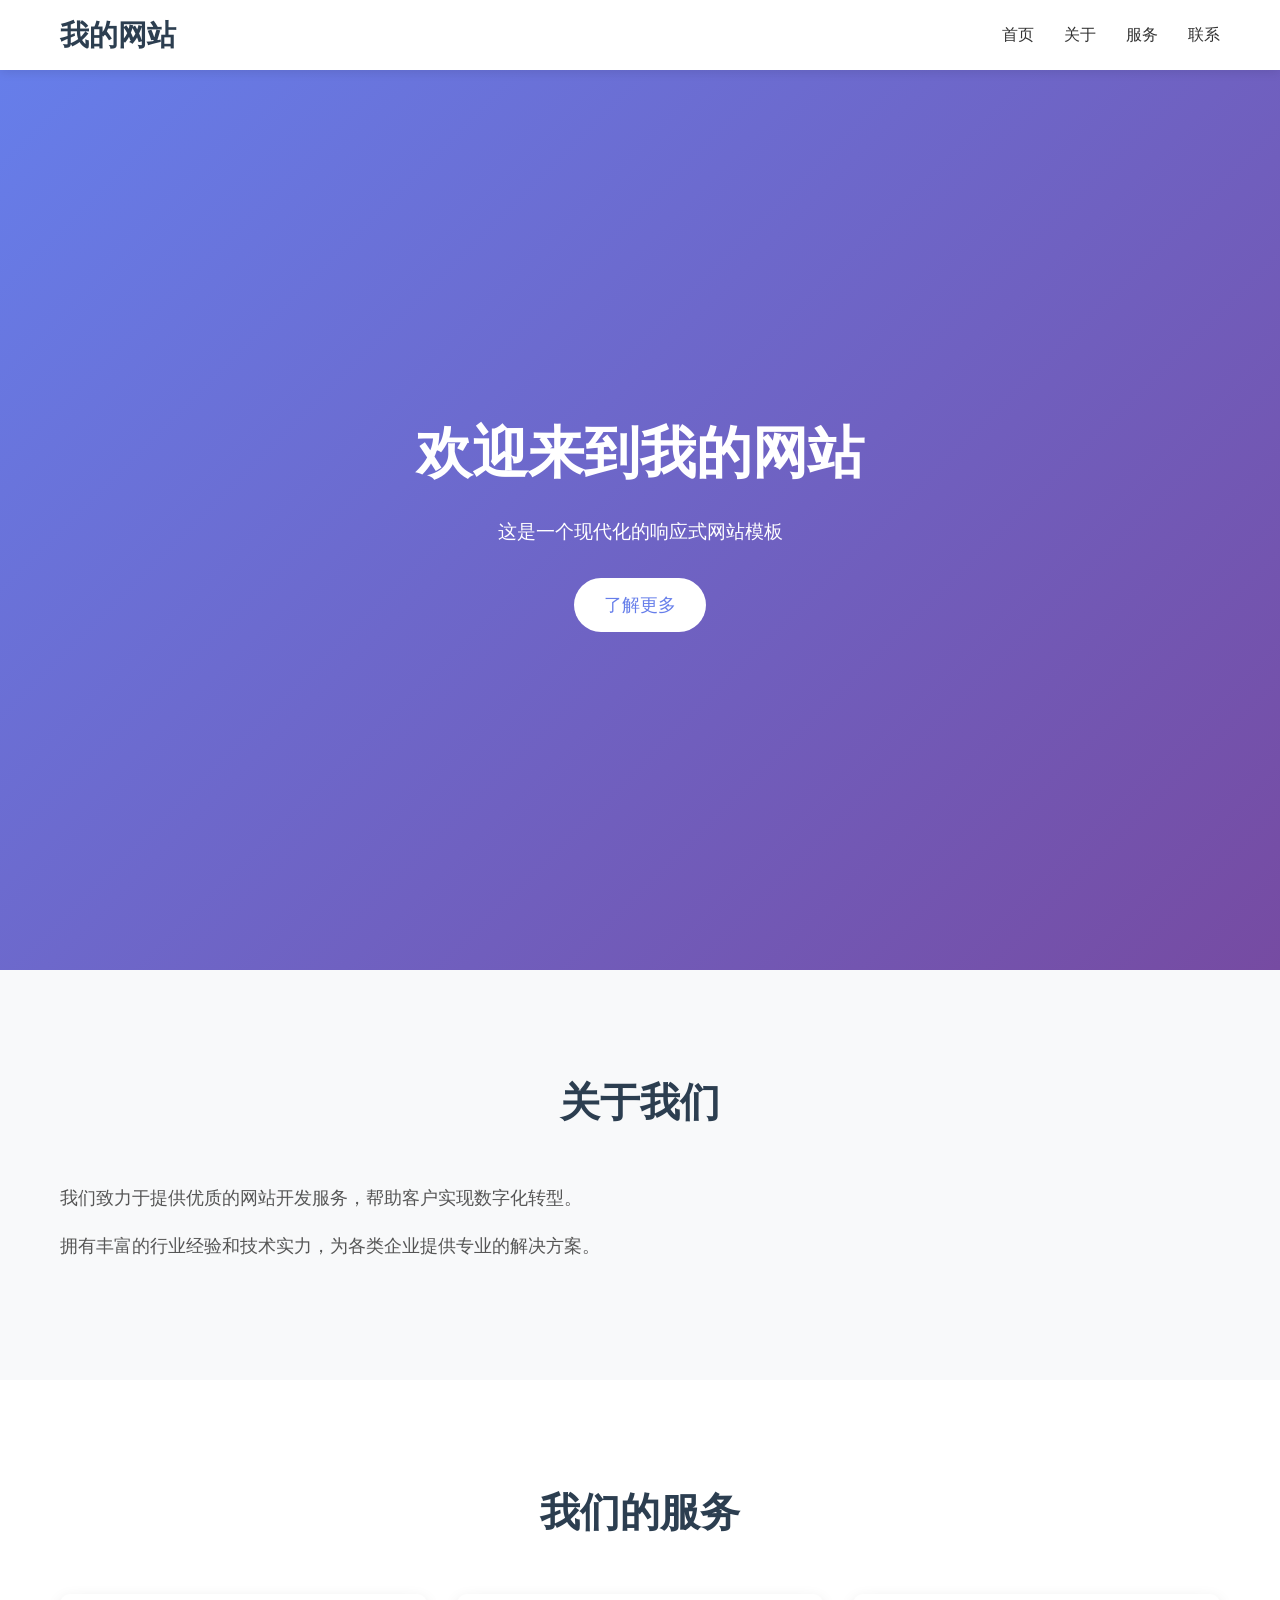
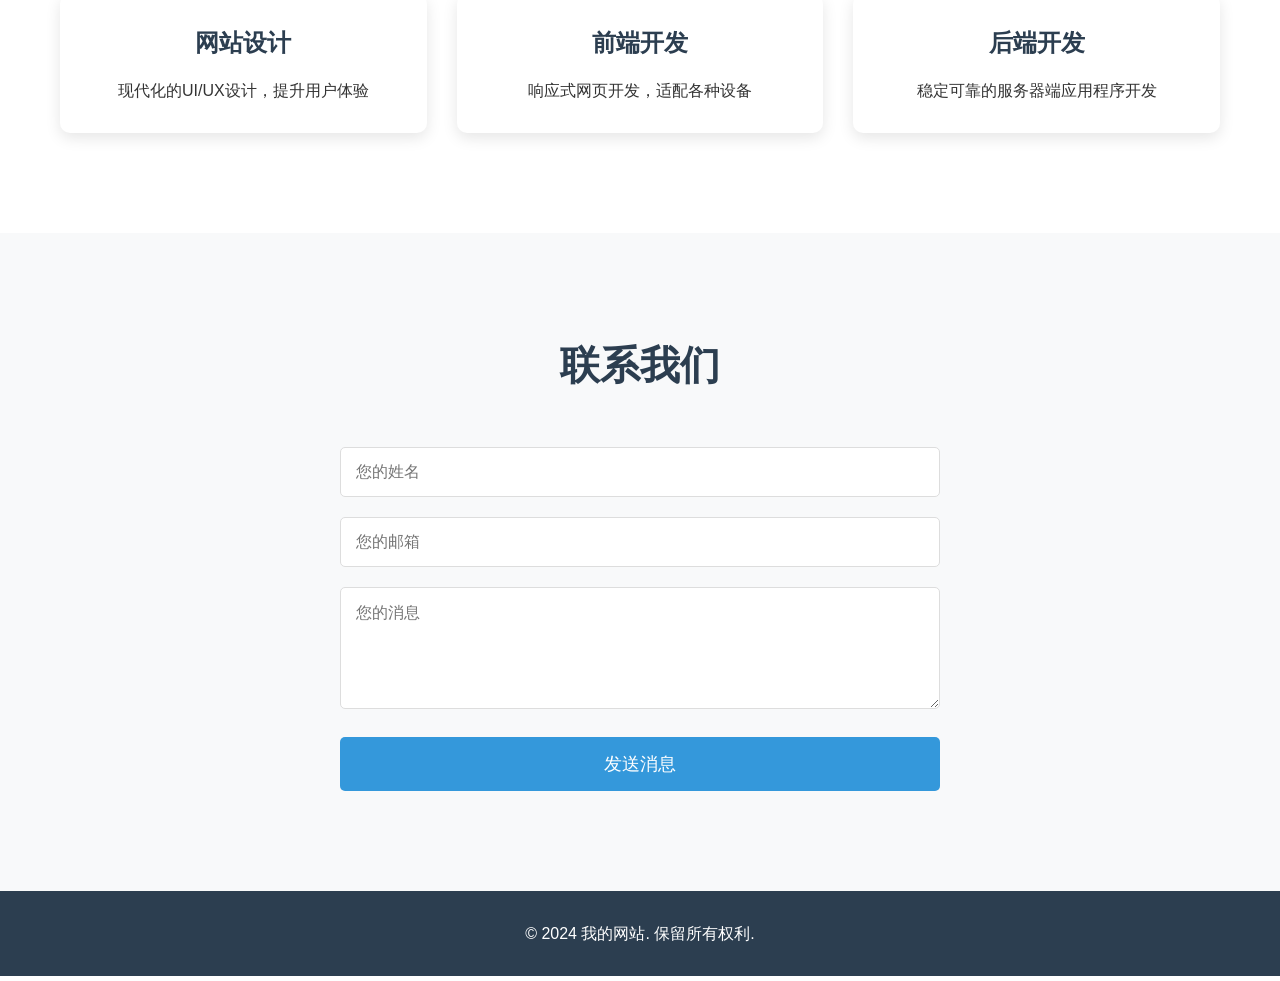
==== index.html @ 09a65771 "Initial commit: 完整网站包含固件下载功能" ====
<!DOCTYPE html>
<html lang="zh-CN">
<head>
    <meta charset="UTF-8">
    <meta name="viewport" content="width=device-width, initial-scale=1.0">
    <title>我的网站</title>
    <link rel="stylesheet" href="css/style.css">
</head>
<body>
    <header>
        <nav class="navbar">
            <div class="nav-container">
                <div class="logo">
                    <h1>我的网站</h1>
                </div>
                <ul class="nav-menu">
                    <li><a href="#home">首页</a></li>
                    <li><a href="#about">关于</a></li>
                    <li><a href="#services">服务</a></li>
                    <li><a href="#contact">联系</a></li>
                </ul>
                <div class="hamburger">
                    <span></span>
                    <span></span>
                    <span></span>
                </div>
            </div>
        </nav>
    </header>

    <main>
        <section id="home" class="hero">
            <div class="hero-content">
                <h1>欢迎来到我的网站</h1>
                <p>这是一个现代化的响应式网站模板</p>
                <button class="cta-button">了解更多</button>
            </div>
        </section>

        <section id="about" class="about">
            <div class="container">
                <h2>关于我们</h2>
                <div class="about-content">
                    <div class="about-text">
                        <p>我们致力于提供优质的网站开发服务，帮助客户实现数字化转型。</p>
                        <p>拥有丰富的行业经验和技术实力，为各类企业提供专业的解决方案。</p>
                    </div>
                    <div class="about-image">
                        <img src="images/placeholder.jpg" alt="关于我们" onerror="this.style.display='none'">
                    </div>
                </div>
            </div>
        </section>

        <section id="services" class="services">
            <div class="container">
                <h2>我们的服务</h2>
                <div class="services-grid">
                    <div class="service-card">
                        <h3>网站设计</h3>
                        <p>现代化的UI/UX设计，提升用户体验</p>
                    </div>
                    <div class="service-card">
                        <h3>前端开发</h3>
                        <p>响应式网页开发，适配各种设备</p>
                    </div>
                    <div class="service-card">
                        <h3>后端开发</h3>
                        <p>稳定可靠的服务器端应用程序开发</p>
                    </div>
                </div>
            </div>
        </section>

        <section id="contact" class="contact">
            <div class="container">
                <h2>联系我们</h2>
                <form class="contact-form">
                    <div class="form-group">
                        <input type="text" id="name" name="name" placeholder="您的姓名" required>
                    </div>
                    <div class="form-group">
                        <input type="email" id="email" name="email" placeholder="您的邮箱" required>
                    </div>
                    <div class="form-group">
                        <textarea id="message" name="message" placeholder="您的消息" rows="5" required></textarea>
                    </div>
                    <button type="submit" class="submit-button">发送消息</button>
                </form>
            </div>
        </section>
    </main>

    <footer>
        <div class="container">
            <p>&copy; 2024 我的网站. 保留所有权利.</p>
        </div>
    </footer>

    <script src="js/main.js"></script>
</body>
</html>
---- css/style.css ----
/* 重置样式 */
* {
    margin: 0;
    padding: 0;
    box-sizing: border-box;
}

body {
    font-family: 'Arial', sans-serif;
    line-height: 1.6;
    color: #333;
}

.container {
    max-width: 1200px;
    margin: 0 auto;
    padding: 0 20px;
}

/* 导航栏样式 */
.navbar {
    background: #fff;
    box-shadow: 0 2px 10px rgba(0,0,0,0.1);
    position: fixed;
    width: 100%;
    top: 0;
    z-index: 1000;
}

.nav-container {
    max-width: 1200px;
    margin: 0 auto;
    padding: 0 20px;
    display: flex;
    justify-content: space-between;
    align-items: center;
    height: 70px;
}

.logo h1 {
    color: #2c3e50;
    font-size: 1.8rem;
}

.nav-menu {
    display: flex;
    list-style: none;
    gap: 30px;
}

.nav-menu a {
    text-decoration: none;
    color: #333;
    font-weight: 500;
    transition: color 0.3s ease;
}

.nav-menu a:hover {
    color: #3498db;
}

.hamburger {
    display: none;
    flex-direction: column;
    cursor: pointer;
}

.hamburger span {
    width: 25px;
    height: 3px;
    background: #333;
    margin: 3px 0;
    transition: 0.3s;
}

/* 英雄区域 */
.hero {
    height: 100vh;
    background: linear-gradient(135deg, #667eea 0%, #764ba2 100%);
    display: flex;
    align-items: center;
    justify-content: center;
    text-align: center;
    color: white;
    margin-top: 70px;
}

.hero-content h1 {
    font-size: 3.5rem;
    margin-bottom: 20px;
    animation: fadeInUp 1s ease;
}

.hero-content p {
    font-size: 1.2rem;
    margin-bottom: 30px;
    animation: fadeInUp 1s ease 0.2s both;
}

.cta-button {
    background: #fff;
    color: #667eea;
    border: none;
    padding: 15px 30px;
    font-size: 1.1rem;
    border-radius: 50px;
    cursor: pointer;
    transition: transform 0.3s ease;
    animation: fadeInUp 1s ease 0.4s both;
}

.cta-button:hover {
    transform: translateY(-3px);
    box-shadow: 0 10px 20px rgba(0,0,0,0.2);
}

/* 关于我们 */
.about {
    padding: 100px 0;
    background: #f8f9fa;
}

.about h2 {
    text-align: center;
    font-size: 2.5rem;
    margin-bottom: 50px;
    color: #2c3e50;
}

.about-content {
    display: grid;
    grid-template-columns: 1fr 1fr;
    gap: 50px;
    align-items: center;
}

.about-text p {
    font-size: 1.1rem;
    margin-bottom: 20px;
    color: #555;
}

/* 服务区域 */
.services {
    padding: 100px 0;
}

.services h2 {
    text-align: center;
    font-size: 2.5rem;
    margin-bottom: 50px;
    color: #2c3e50;
}

.services-grid {
    display: grid;
    grid-template-columns: repeat(auto-fit, minmax(300px, 1fr));
    gap: 30px;
}

.service-card {
    background: white;
    padding: 30px;
    border-radius: 10px;
    box-shadow: 0 5px 15px rgba(0,0,0,0.1);
    text-align: center;
    transition: transform 0.3s ease;
}

.service-card:hover {
    transform: translateY(-10px);
}

.service-card h3 {
    color: #2c3e50;
    margin-bottom: 15px;
    font-size: 1.5rem;
}

/* 联系区域 */
.contact {
    padding: 100px 0;
    background: #f8f9fa;
}

.contact h2 {
    text-align: center;
    font-size: 2.5rem;
    margin-bottom: 50px;
    color: #2c3e50;
}

.contact-form {
    max-width: 600px;
    margin: 0 auto;
}

.form-group {
    margin-bottom: 20px;
}

.form-group input,
.form-group textarea {
    width: 100%;
    padding: 15px;
    border: 1px solid #ddd;
    border-radius: 5px;
    font-size: 1rem;
    transition: border-color 0.3s ease;
}

.form-group input:focus,
.form-group textarea:focus {
    outline: none;
    border-color: #3498db;
}

.submit-button {
    background: #3498db;
    color: white;
    border: none;
    padding: 15px 30px;
    font-size: 1.1rem;
    border-radius: 5px;
    cursor: pointer;
    width: 100%;
    transition: background 0.3s ease;
}

.submit-button:hover {
    background: #2980b9;
}

/* 页脚 */
footer {
    background: #2c3e50;
    color: white;
    text-align: center;
    padding: 30px 0;
}

/* 动画 */
@keyframes fadeInUp {
    from {
        opacity: 0;
        transform: translateY(30px);
    }
    to {
        opacity: 1;
        transform: translateY(0);
    }
}

/* 响应式设计 */
@media (max-width: 768px) {
    .hamburger {
        display: flex;
    }
    
    .nav-menu {
        position: fixed;
        left: -100%;
        top: 70px;
        flex-direction: column;
        background-color: white;
        width: 100%;
        text-align: center;
        transition: 0.3s;
        box-shadow: 0 10px 27px rgba(0,0,0,0.05);
        padding: 20px 0;
    }
    
    .nav-menu.active {
        left: 0;
    }
    
    .hero-content h1 {
        font-size: 2.5rem;
    }
    
    .about-content {
        grid-template-columns: 1fr;
        gap: 30px;
    }
    
    .services-grid {
        grid-template-columns: 1fr;
    }
}
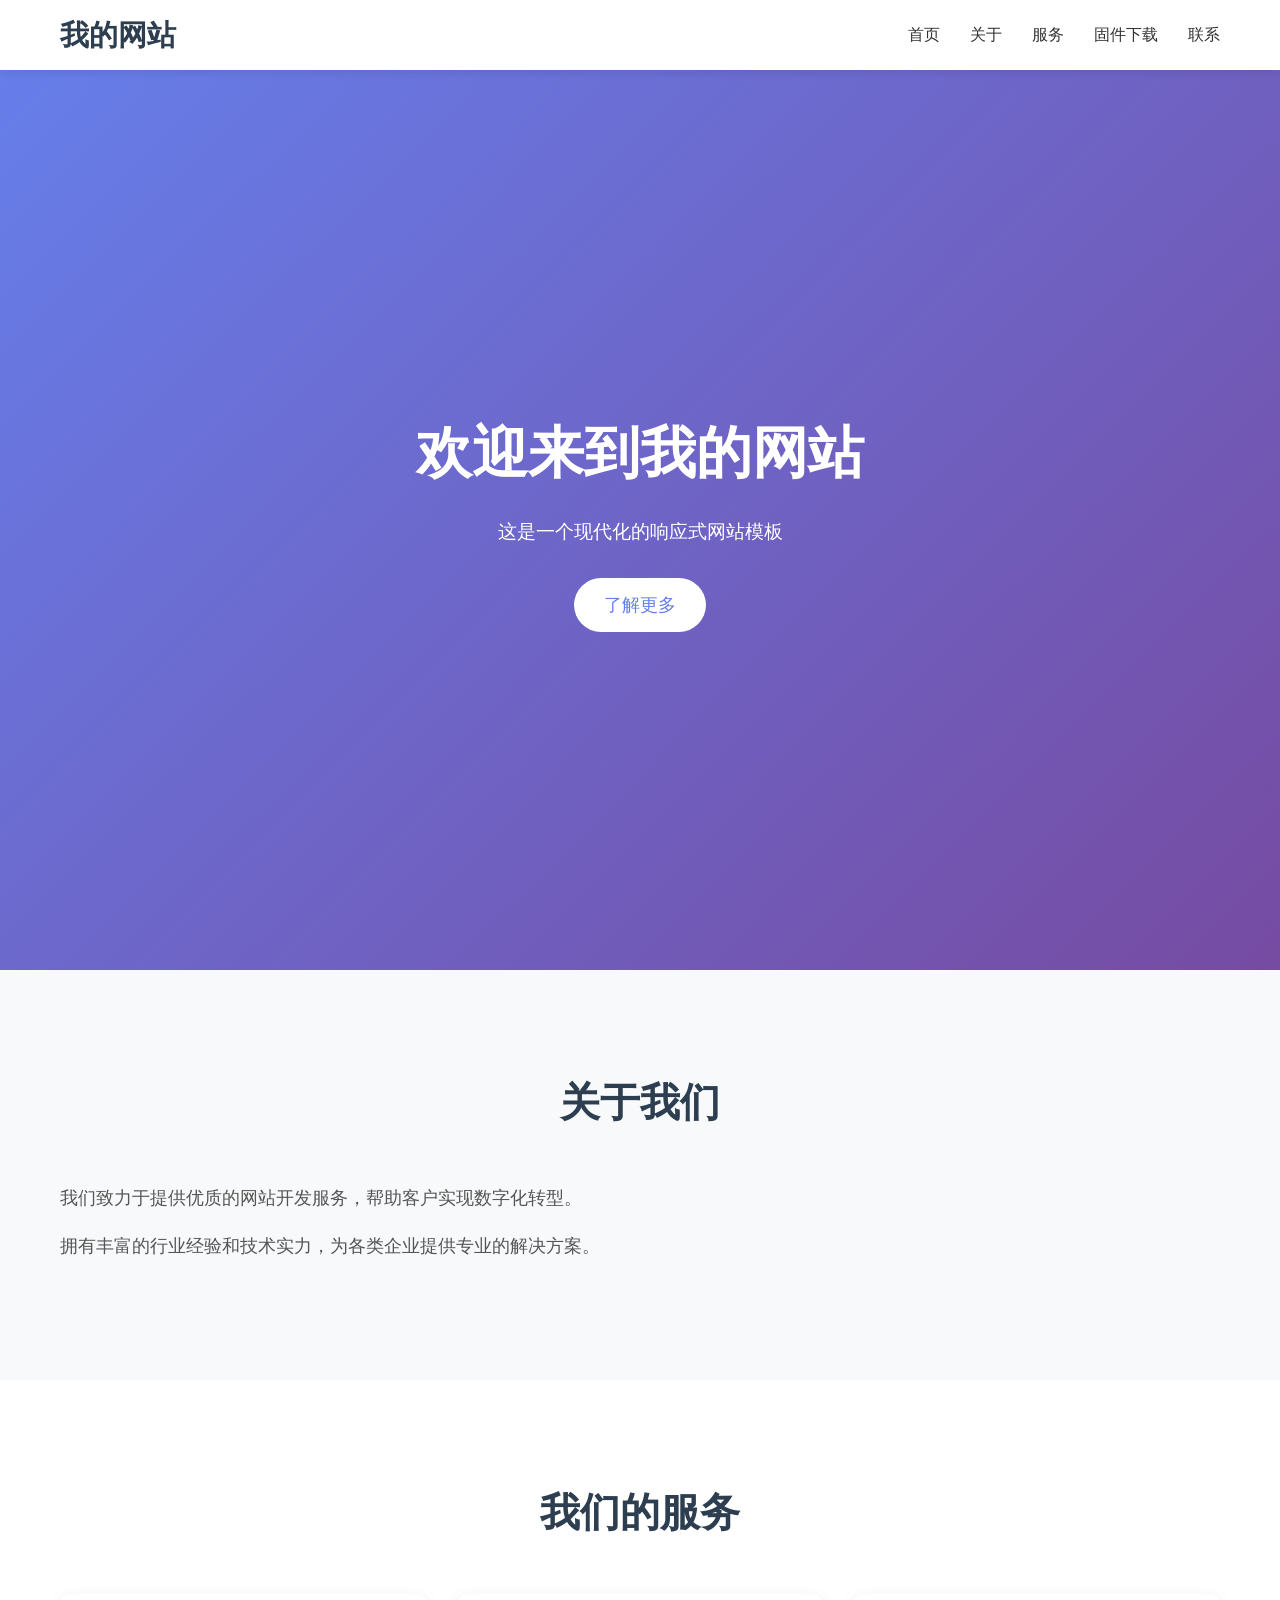
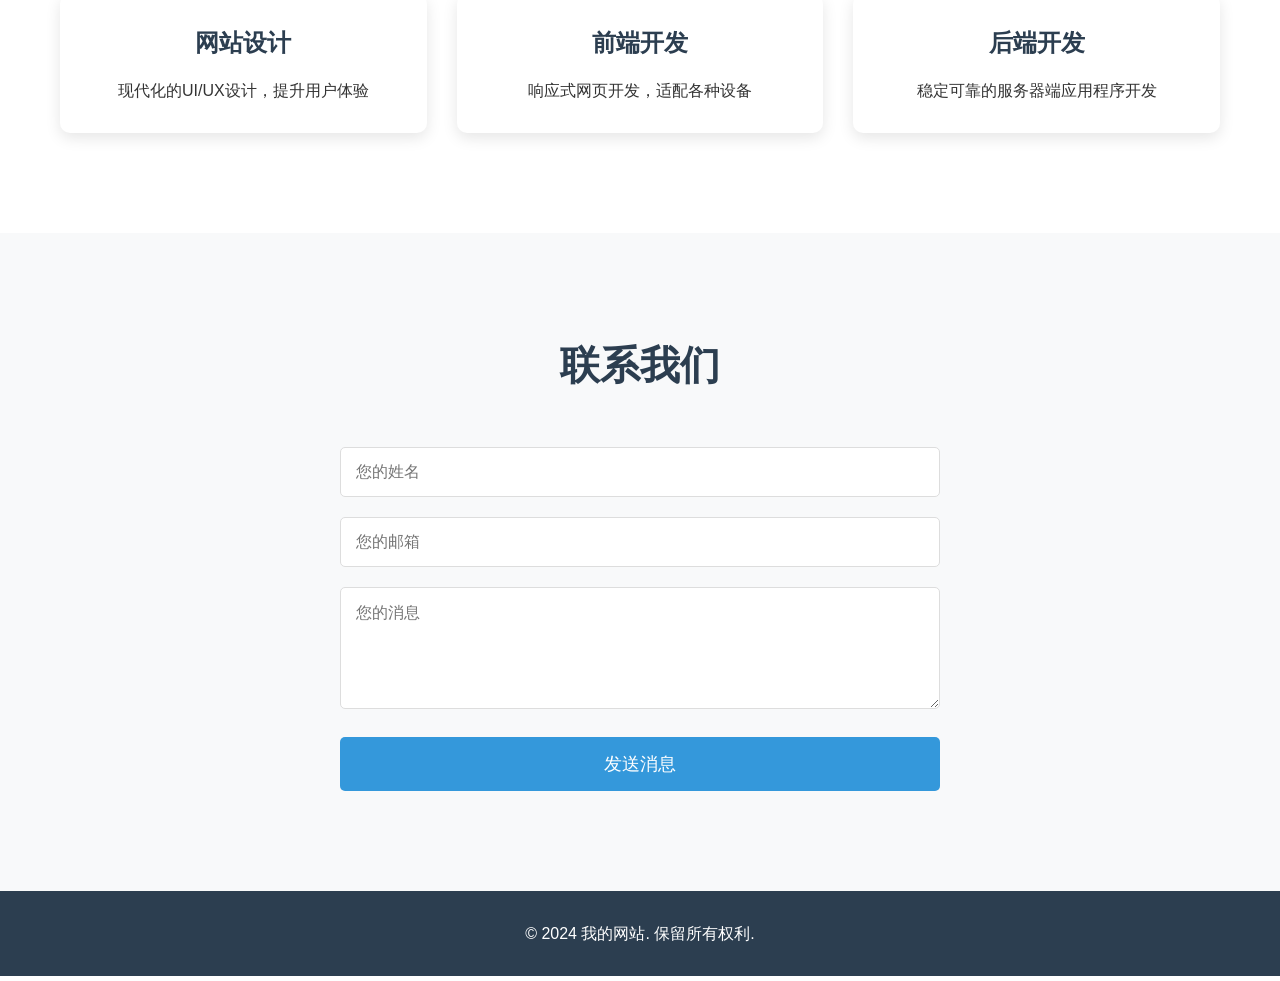
==== commit edfc1d1d: "添加新的页面" ====
--- a/index.html
+++ b/index.html
@@ -17,6 +17,7 @@
                     <li><a href="#home">首页</a></li>
                     <li><a href="#about">关于</a></li>
                     <li><a href="#services">服务</a></li>
+                    <li><a href="firmware.html">固件下载</a></li>
                     <li><a href="#contact">联系</a></li>
                 </ul>
                 <div class="hamburger">
